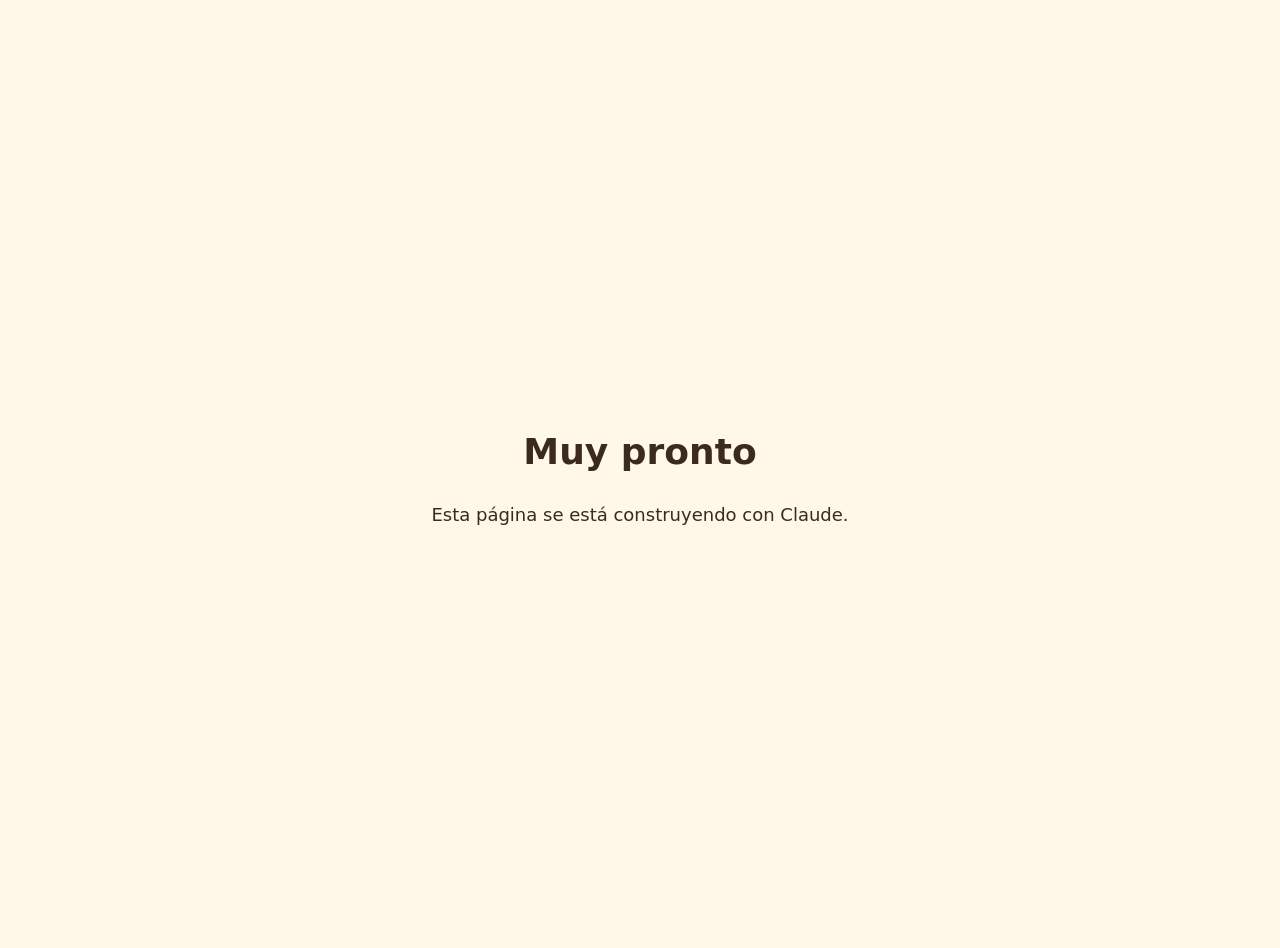
==== sitio/index.html @ 5263c271 "Initial commit" ====
<!doctype html>
<html lang="es">
<head><meta charset="utf-8"><meta name="viewport" content="width=device-width, initial-scale=1"><title>Muy pronto</title>
<style>body{margin:0;min-height:100vh;display:grid;place-items:center;background:#FFF7E8;color:#3B2A20;font:18px/1.4 system-ui,sans-serif;text-align:center;padding:24px}</style></head>
<body><main><h1>Muy pronto</h1><p>Esta página se está construyendo con Claude.</p></main></body>
</html>
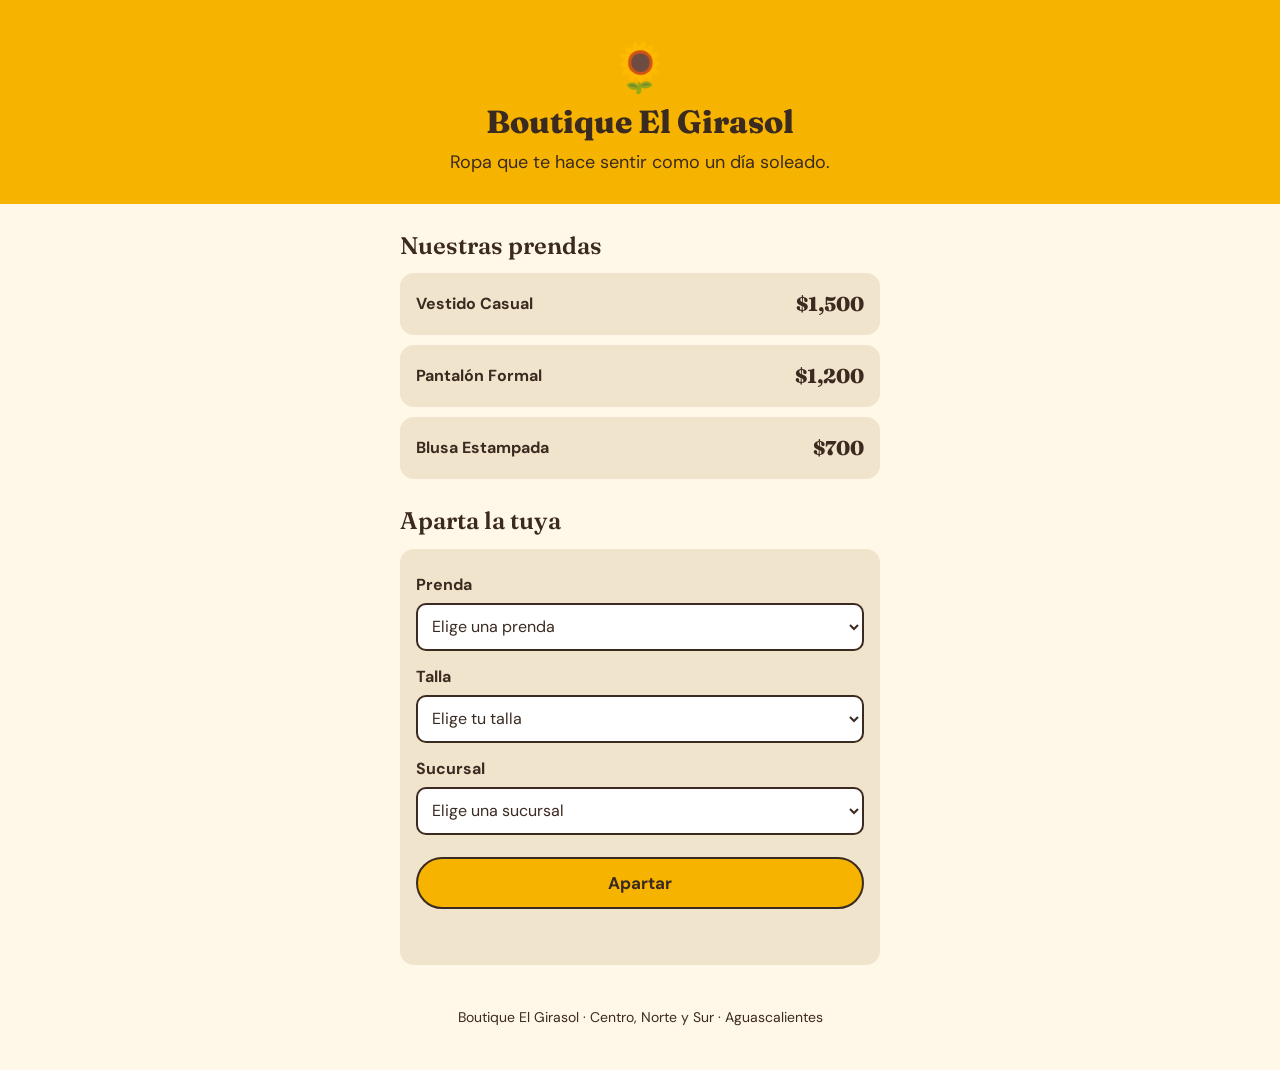
==== commit db951b91: "Página de apartado de prendas de Boutique El Girasol Co-Authored-By: Claude Sonnet 5.5 <noreply@anth" ====
--- a/sitio/index.html
+++ b/sitio/index.html
@@ -1,6 +1,67 @@
 <!doctype html>
 <html lang="es">
-<head><meta charset="utf-8"><meta name="viewport" content="width=device-width, initial-scale=1"><title>Muy pronto</title>
-<style>body{margin:0;min-height:100vh;display:grid;place-items:center;background:#FFF7E8;color:#3B2A20;font:18px/1.4 system-ui,sans-serif;text-align:center;padding:24px}</style></head>
-<body><main><h1>Muy pronto</h1><p>Esta página se está construyendo con Claude.</p></main></body>
+<head>
+  <meta charset="utf-8">
+  <meta name="viewport" content="width=device-width, initial-scale=1">
+  <title>Boutique El Girasol | Aparta tu prenda</title>
+  <meta name="description" content="Aparta tu prenda en Boutique El Girasol: Vestido Casual, Pantalón Formal o Blusa Estampada.">
+  <link rel="preconnect" href="https://fonts.googleapis.com">
+  <link rel="preconnect" href="https://fonts.gstatic.com" crossorigin>
+  <link href="https://fonts.googleapis.com/css2?family=DM+Sans:wght@400;700&family=Fraunces:wght@600;800&display=swap" rel="stylesheet">
+  <link rel="stylesheet" href="estilos.css">
+</head>
+<body>
+  <header class="portada">
+    <p class="sol" aria-hidden="true">🌻</p>
+    <h1>Boutique El Girasol</h1>
+    <p class="frase">Ropa que te hace sentir como un día soleado.</p>
+  </header>
+
+  <main>
+    <section aria-labelledby="prendas">
+      <h2 id="prendas">Nuestras prendas</h2>
+      <ul class="prendas">
+        <li><span class="nombre">Vestido Casual</span><span class="precio">$1,500</span></li>
+        <li><span class="nombre">Pantalón Formal</span><span class="precio">$1,200</span></li>
+        <li><span class="nombre">Blusa Estampada</span><span class="precio">$700</span></li>
+      </ul>
+    </section>
+
+    <section aria-labelledby="apartar">
+      <h2 id="apartar">Aparta la tuya</h2>
+      <form id="apartado">
+        <label for="prenda">Prenda</label>
+        <select id="prenda" name="prenda" required>
+          <option value="" selected disabled>Elige una prenda</option>
+          <option>Vestido Casual</option>
+          <option>Pantalón Formal</option>
+          <option>Blusa Estampada</option>
+        </select>
+
+        <label for="talla">Talla</label>
+        <select id="talla" name="talla" required>
+          <option value="" selected disabled>Elige tu talla</option>
+          <option>CH</option>
+          <option>M</option>
+          <option>G</option>
+          <option>XG</option>
+        </select>
+
+        <label for="sucursal">Sucursal</label>
+        <select id="sucursal" name="sucursal" required>
+          <option value="" selected disabled>Elige una sucursal</option>
+          <option>Centro</option>
+          <option>Norte</option>
+          <option>Sur</option>
+        </select>
+
+        <button type="submit">Apartar</button>
+        <p id="mensaje" role="status" aria-live="polite"></p>
+      </form>
+    </section>
+  </main>
+
+  <footer><p>Boutique El Girasol · Centro, Norte y Sur · Aguascalientes</p></footer>
+  <script src="app.js"></script>
+</body>
 </html>
--- a/sitio/estilos.css
+++ b/sitio/estilos.css
@@ -0,0 +1,23 @@
+:root{--girasol:#F6B400;--cafe:#3B2A20;--crema:#FFF7E8;--hoja:#4E6B3A;--arena:#F1E4CC}
+*{box-sizing:border-box}
+body{margin:0;background:var(--crema);color:var(--cafe);font:400 1rem/1.5 "DM Sans",system-ui,sans-serif}
+h1,h2{font-family:Fraunces,Georgia,serif;font-weight:800;line-height:1.15;margin:0}
+.portada{background:var(--girasol);text-align:center;padding:32px 16px 28px}
+.sol{font-size:3rem;margin:0}
+.portada h1{font-size:2rem}
+.frase{margin:8px 0 0;font-size:1.125rem}
+main,footer{max-width:32rem;margin:0 auto;padding:0 16px}
+section{padding:28px 0 0}
+h2{font-size:1.5rem;font-weight:600;margin-bottom:14px}
+.prendas{list-style:none;margin:0;padding:0;display:grid;gap:10px}
+.prendas li{display:flex;justify-content:space-between;align-items:center;gap:12px;background:var(--arena);border-radius:14px;padding:16px}
+.nombre{font-weight:700}
+.precio{font-family:Fraunces,Georgia,serif;font-weight:800;font-size:1.25rem}
+form{display:grid;gap:6px;background:var(--arena);border-radius:14px;padding:16px}
+label{font-weight:700;margin-top:8px}
+select{width:100%;min-height:48px;font:inherit;color:var(--cafe);background:#fff;border:2px solid var(--cafe);border-radius:10px;padding:0 10px}
+button{min-height:52px;margin-top:16px;font:700 1.0625rem "DM Sans",sans-serif;color:var(--cafe);background:var(--girasol);border:2px solid var(--cafe);border-radius:999px;cursor:pointer}
+button:active{transform:translateY(1px)}
+:focus-visible{outline:3px solid var(--hoja);outline-offset:2px}
+#mensaje{margin:10px 0 0;min-height:1.5em;font-weight:700;color:var(--hoja);text-align:center}
+footer{padding-top:28px;padding-bottom:28px;text-align:center;font-size:.875rem}
